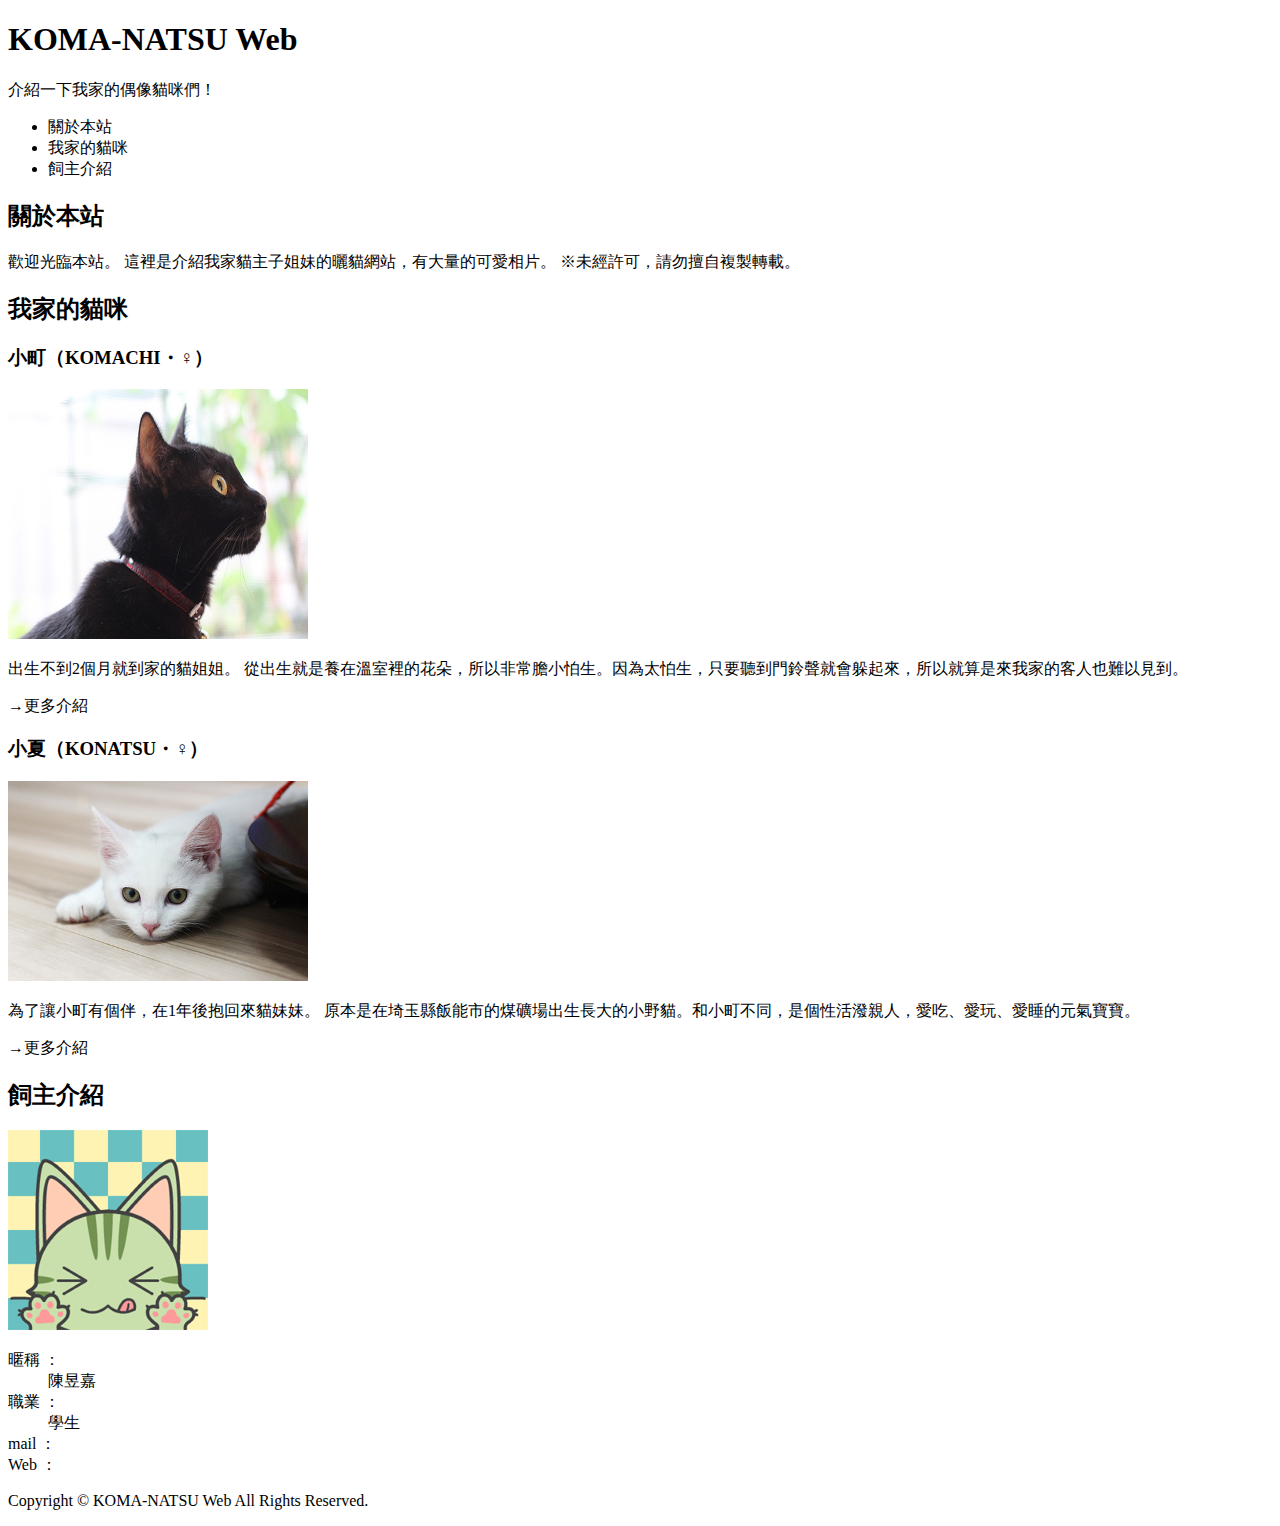
==== index.html @ 3e107463 "cats net" ====
<!DOCTYPE html>
<html lang="en">
<head>
    <meta charset="UTF-8">
    <meta http-equiv="X-UA-Compatible" content="IE=edge">
    <meta name="viewport" content="width=device-width, initial-scale=1.0">
    <title>111111206</title>
    <link rel="shortcut icon" href="img/30209.png" type="image/x-icon">
</head>
<body>
    <header>
        <h1>KOMA-NATSU Web</h1>
        <p>介紹一下我家的偶像貓咪們！</p> 
    </header> 
    <nav>
        <ul>
            <li>關於本站</li>
            <li>我家的貓咪</li>
            <li>飼主介紹</li>
        </ul>
    </nav>
    <main>
     <section>
        <h2>關於本站</h2>
        <p>歡迎光臨本站。
            這裡是介紹我家貓主子姐妹的曬貓網站，有大量的可愛相片。
            ※未經許可，請勿擅自複製轉載。
        </p>
     </section>
     <section>
        <h2>我家的貓咪</h2>
        <section>
            <h3>小町（KOMACHI・♀）</h3>
            <a href="http://127.0.0.1:5500/cats/komachi.html"><img src="img/komachi.jpg" alt="cat01" width="300" height="250"></a>
            <p>出生不到2個月就到家的貓姐姐。
                從出生就是養在溫室裡的花朵，所以非常膽小怕生。因為太怕生，只要聽到門鈴聲就會躲起來，所以就算是來我家的客人也難以見到。</p>
            <p>→更多介紹</p>
        </section>
        <section>
            <h3>小夏（KONATSU・♀）</h3>
            <a href="http://127.0.0.1:5500/cats/konatsu.html"><img src="img/konatsu.jpg" alt="cat02" width="300" height="200"></a>
            <p>為了讓小町有個伴，在1年後抱回來貓妹妹。
                原本是在埼玉縣飯能市的煤礦場出生長大的小野貓。和小町不同，是個性活潑親人，愛吃、愛玩、愛睡的元氣寶寶。</p>
            <p>→更多介紹</p>    
        </section>
     </section> 
     <section>
        <h2>飼主介紹</h2>
        <img src="img/avatar.png" alt="cat03" width="200" height="200">
        <dl>
            <dt>暱稱 ：</dt><dd>陳昱嘉</dd>
            <dt>職業 ：</dt><dd>學生</dd>
            <dt>mail ：</dt><dd></dd>
            <dt>Web ：</dt><dd></dd>
        </dl>
     </section>  
    </main>
    <footer>
        <p>Copyright © KOMA-NATSU Web All Rights Reserved.</p>
    </footer>
</body>
</html>
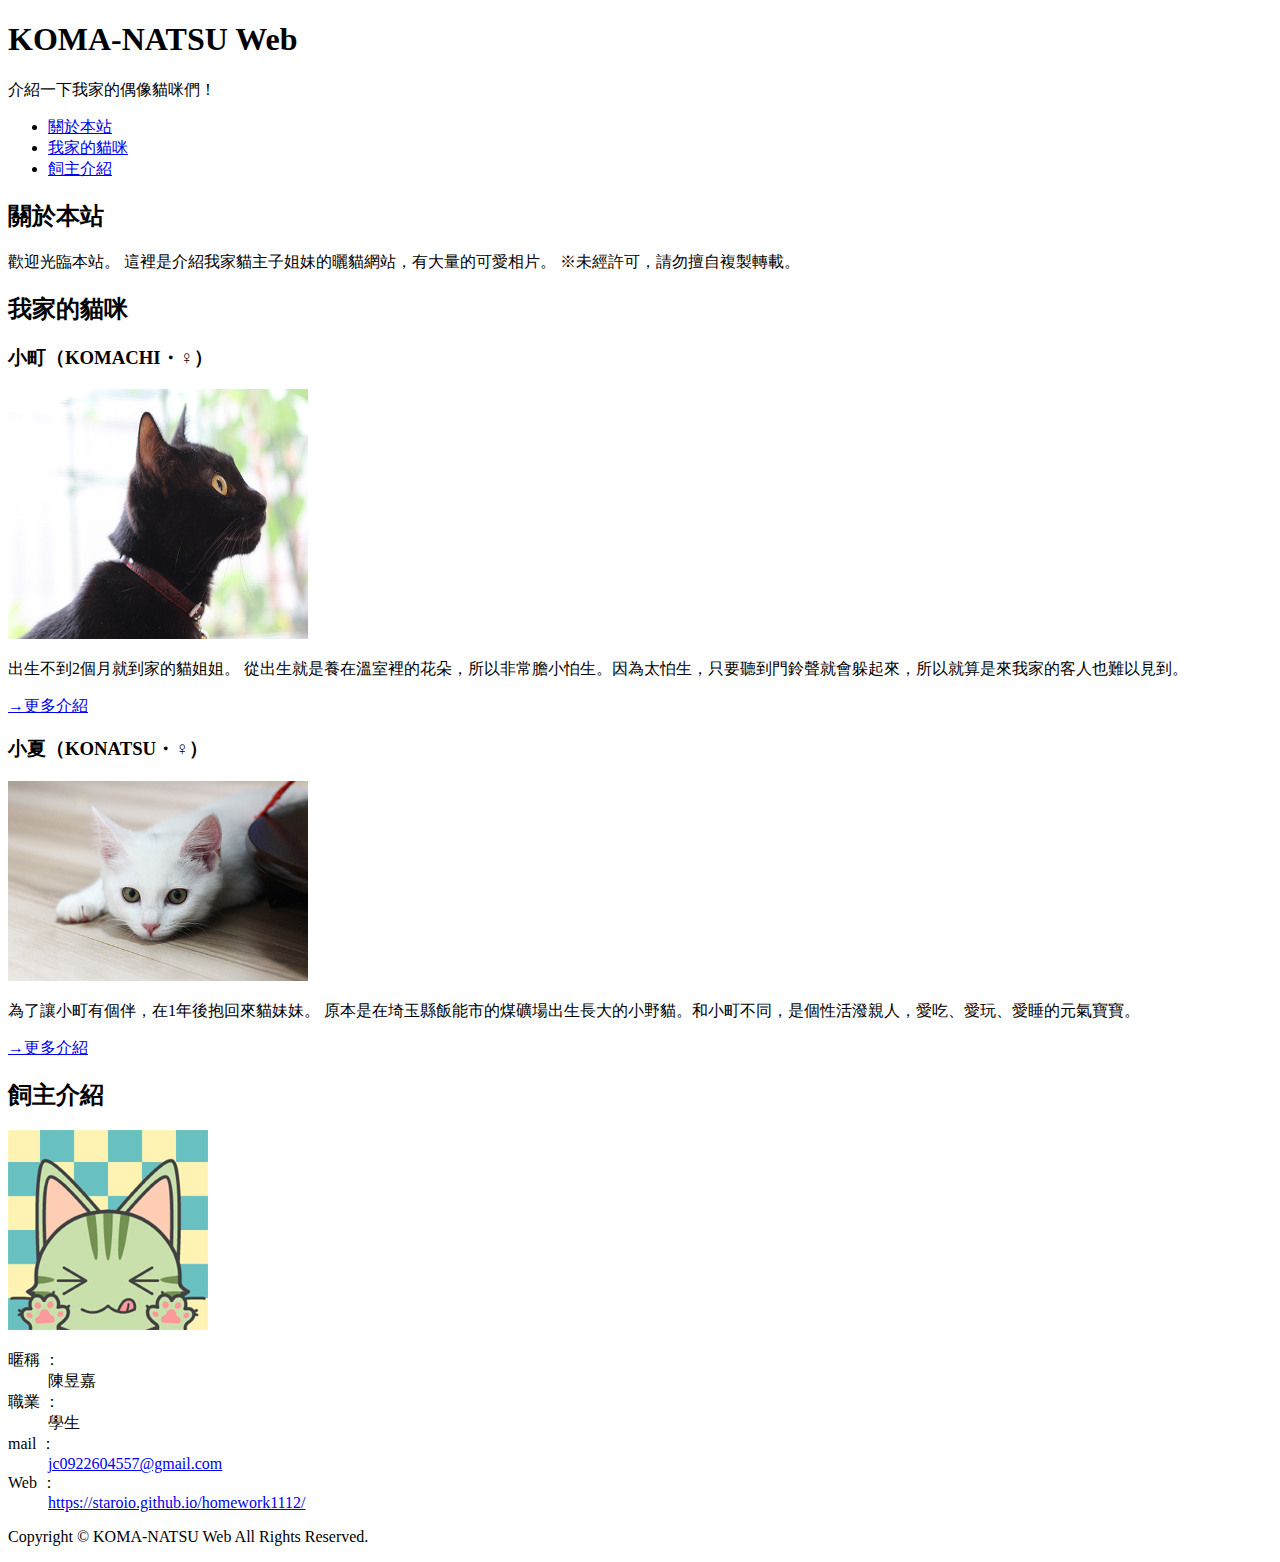
==== commit 926f274a: "110" ====
--- a/index.html
+++ b/index.html
@@ -14,44 +14,45 @@
     </header> 
     <nav>
         <ul>
-            <li>關於本站</li>
-            <li>我家的貓咪</li>
-            <li>飼主介紹</li>
+            <li><a href="#intro"> 關於本站</a></li>
+            <li><a href="#cats">我家的貓咪</a> </li>
+            <li><a href="#profile"> 飼主介紹</a></li>
         </ul>
     </nav>
     <main>
-     <section>
+     <section id="intro">
         <h2>關於本站</h2>
         <p>歡迎光臨本站。
             這裡是介紹我家貓主子姐妹的曬貓網站，有大量的可愛相片。
             ※未經許可，請勿擅自複製轉載。
         </p>
      </section>
-     <section>
+     <section id="cats">
         <h2>我家的貓咪</h2>
         <section>
             <h3>小町（KOMACHI・♀）</h3>
-            <a href="http://127.0.0.1:5500/cats/komachi.html"><img src="img/komachi.jpg" alt="cat01" width="300" height="250"></a>
+            <a href="http://127.0.0.1:5500/cats/komachi.html"><img src="img/komachi.jpg" alt="小町" width="300" height="250"></a>
             <p>出生不到2個月就到家的貓姐姐。
                 從出生就是養在溫室裡的花朵，所以非常膽小怕生。因為太怕生，只要聽到門鈴聲就會躲起來，所以就算是來我家的客人也難以見到。</p>
-            <p>→更多介紹</p>
+            <p><a href="cats/komachi.html"> →更多介紹</p></a>
         </section>
-        <section>
+        <section id="cat02">
             <h3>小夏（KONATSU・♀）</h3>
-            <a href="http://127.0.0.1:5500/cats/konatsu.html"><img src="img/konatsu.jpg" alt="cat02" width="300" height="200"></a>
+            <a href="http://127.0.0.1:5500/cats/konatsu.html"><img src="img/konatsu.jpg" alt="小夏" width="300" height="200"></a>
             <p>為了讓小町有個伴，在1年後抱回來貓妹妹。
                 原本是在埼玉縣飯能市的煤礦場出生長大的小野貓。和小町不同，是個性活潑親人，愛吃、愛玩、愛睡的元氣寶寶。</p>
-            <p>→更多介紹</p>    
+            <p><a href="cats/konatsu.html"> →更多介紹</p></a>   
         </section>
      </section> 
-     <section>
+     <section id="profile">
         <h2>飼主介紹</h2>
-        <img src="img/avatar.png" alt="cat03" width="200" height="200">
+        <img src="img/avatar.png" alt="大頭照" width="200" height="200">
         <dl>
             <dt>暱稱 ：</dt><dd>陳昱嘉</dd>
             <dt>職業 ：</dt><dd>學生</dd>
-            <dt>mail ：</dt><dd></dd>
-            <dt>Web ：</dt><dd></dd>
+            </dd>
+            <dt>mail ：</dt><dd><a href="mailto:jc0922604557@gmail.com">jc0922604557@gmail.com</a></dd>
+            <dt>Web ：</dt><dd><a href=" https://staroio.github.io/homework1112/">https://staroio.github.io/homework1112/</a></dd>
         </dl>
      </section>  
     </main>
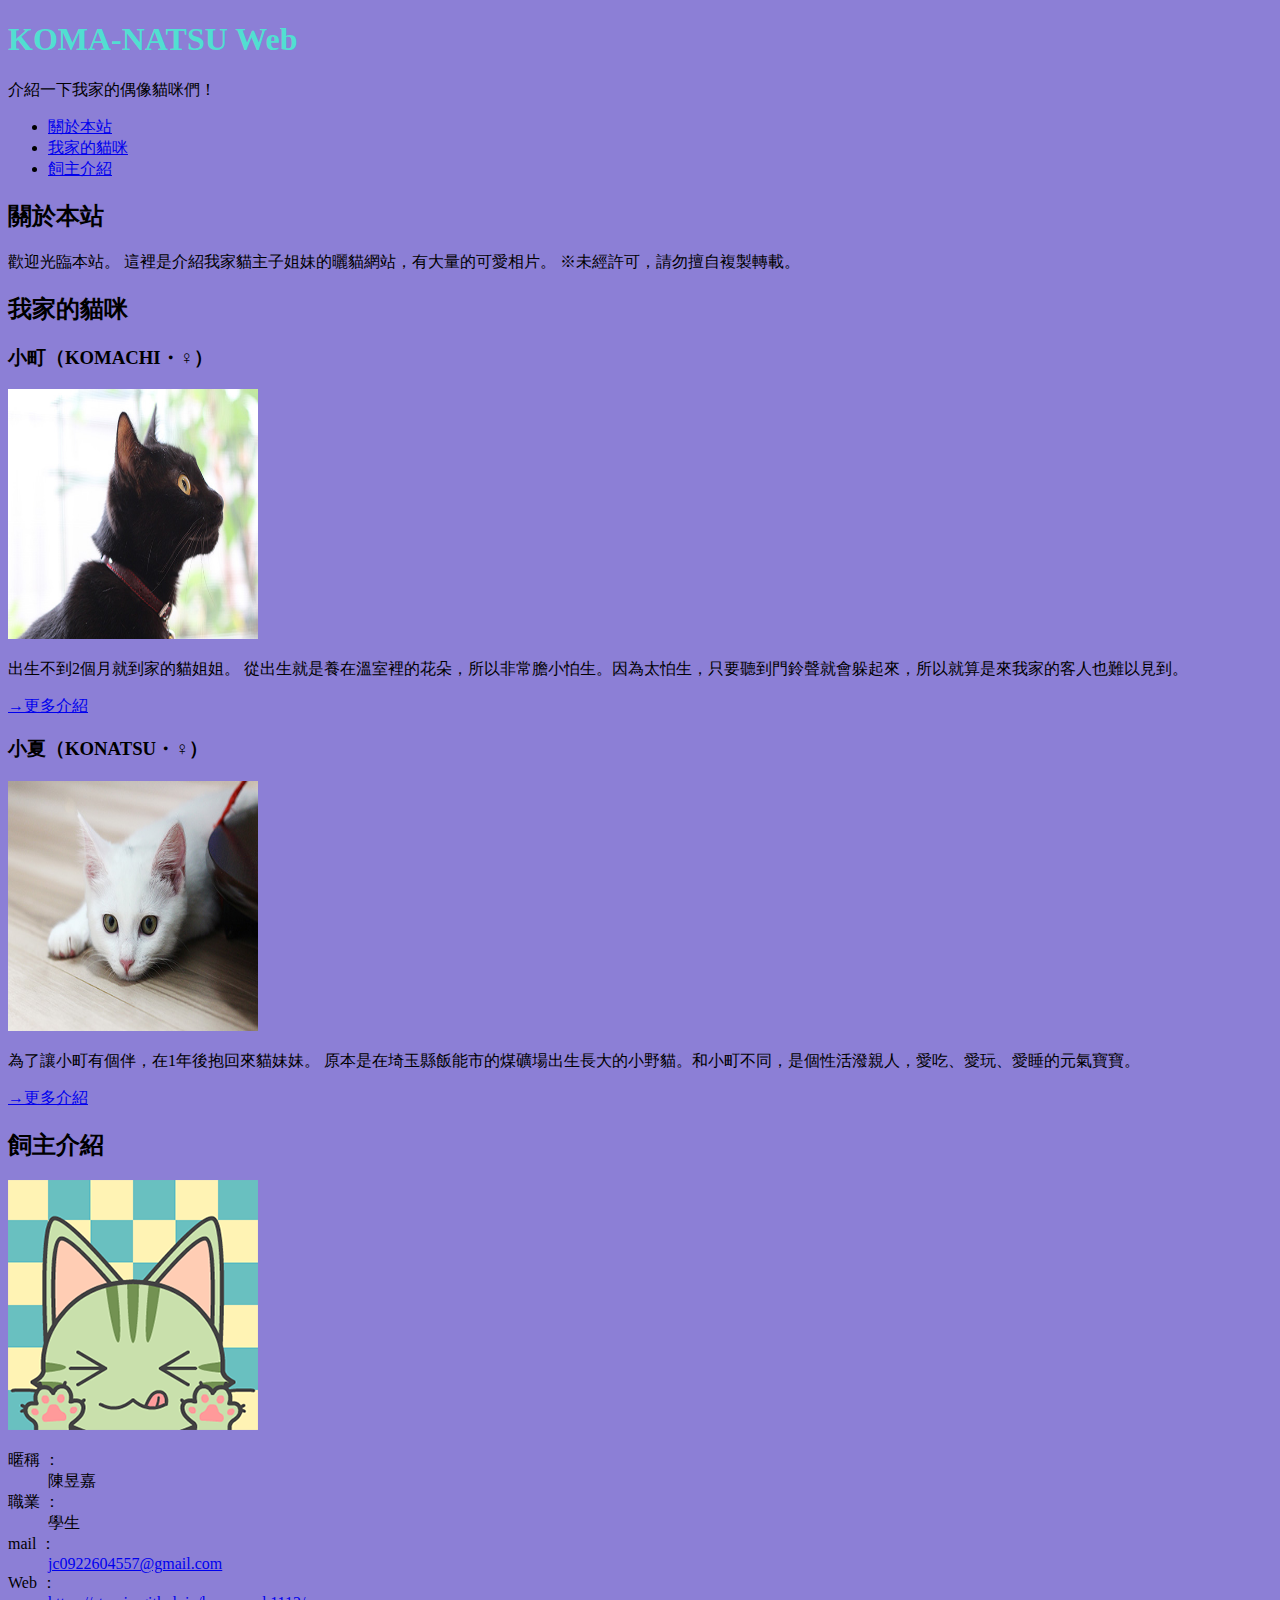
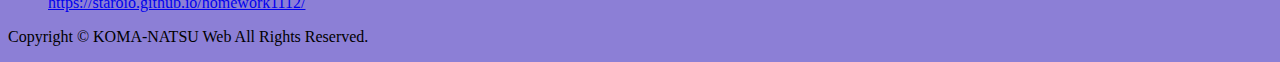
==== commit 5bb5cc9b: "20230420" ====
--- a/index.html
+++ b/index.html
@@ -6,12 +6,19 @@
     <meta name="viewport" content="width=device-width, initial-scale=1.0">
     <title>111111206</title>
     <link rel="shortcut icon" href="img/30209.png" type="image/x-icon">
+    <style>img{
+            width: 250px;
+            height: 250px;
+        }</style>
+    <link rel="stylesheet" href="css/style.css">        
 </head>
 <body>
     <header>
         <h1>KOMA-NATSU Web</h1>
-        <p>介紹一下我家的偶像貓咪們！</p> 
-    </header> 
+        <p>介紹一下我家的偶像貓咪們！</p>
+       
+    </header>  
+   
     <nav>
         <ul>
             <li><a href="#intro"> 關於本站</a></li>
@@ -31,14 +38,14 @@
         <h2>我家的貓咪</h2>
         <section>
             <h3>小町（KOMACHI・♀）</h3>
-            <a href="http://127.0.0.1:5500/cats/komachi.html"><img src="img/komachi.jpg" alt="小町" width="300" height="250"></a>
+            <a href="http://127.0.0.1:5500/cats/komachi.html"><img src="img/komachi.jpg" alt="小町" ></a>
             <p>出生不到2個月就到家的貓姐姐。
                 從出生就是養在溫室裡的花朵，所以非常膽小怕生。因為太怕生，只要聽到門鈴聲就會躲起來，所以就算是來我家的客人也難以見到。</p>
             <p><a href="cats/komachi.html"> →更多介紹</p></a>
         </section>
         <section id="cat02">
             <h3>小夏（KONATSU・♀）</h3>
-            <a href="http://127.0.0.1:5500/cats/konatsu.html"><img src="img/konatsu.jpg" alt="小夏" width="300" height="200"></a>
+            <a href="http://127.0.0.1:5500/cats/konatsu.html"><img src="img/konatsu.jpg" alt="小夏" ></a>
             <p>為了讓小町有個伴，在1年後抱回來貓妹妹。
                 原本是在埼玉縣飯能市的煤礦場出生長大的小野貓。和小町不同，是個性活潑親人，愛吃、愛玩、愛睡的元氣寶寶。</p>
             <p><a href="cats/konatsu.html"> →更多介紹</p></a>   
@@ -46,11 +53,10 @@
      </section> 
      <section id="profile">
         <h2>飼主介紹</h2>
-        <img src="img/avatar.png" alt="大頭照" width="200" height="200">
+        <img src="img/avatar.png" alt="大頭照">
         <dl>
             <dt>暱稱 ：</dt><dd>陳昱嘉</dd>
             <dt>職業 ：</dt><dd>學生</dd>
-            </dd>
             <dt>mail ：</dt><dd><a href="mailto:jc0922604557@gmail.com">jc0922604557@gmail.com</a></dd>
             <dt>Web ：</dt><dd><a href=" https://staroio.github.io/homework1112/">https://staroio.github.io/homework1112/</a></dd>
         </dl>
--- a/css/style.css
+++ b/css/style.css
@@ -0,0 +1,7 @@
+h1{
+    color: rgba(78, 230, 209, 0.938);
+}
+
+body{
+    background-color: rgb(140, 127, 214);
+}